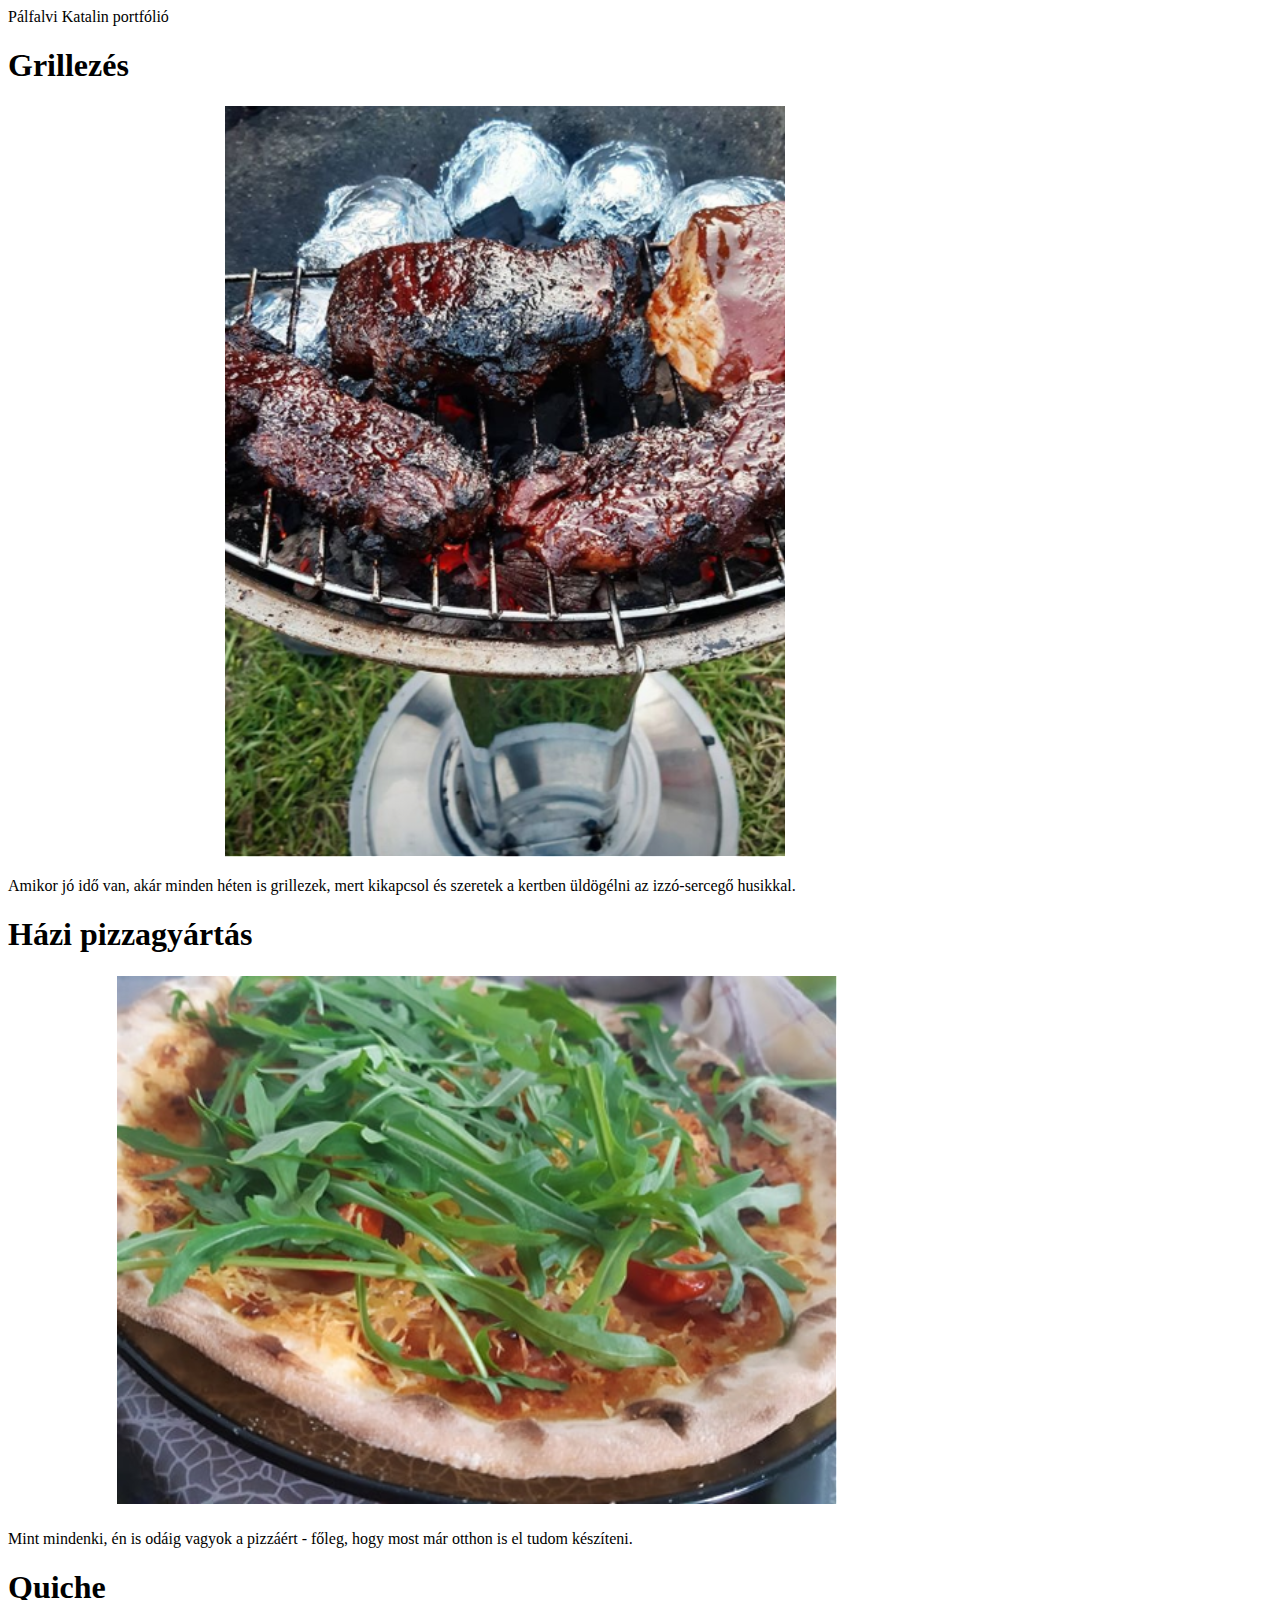
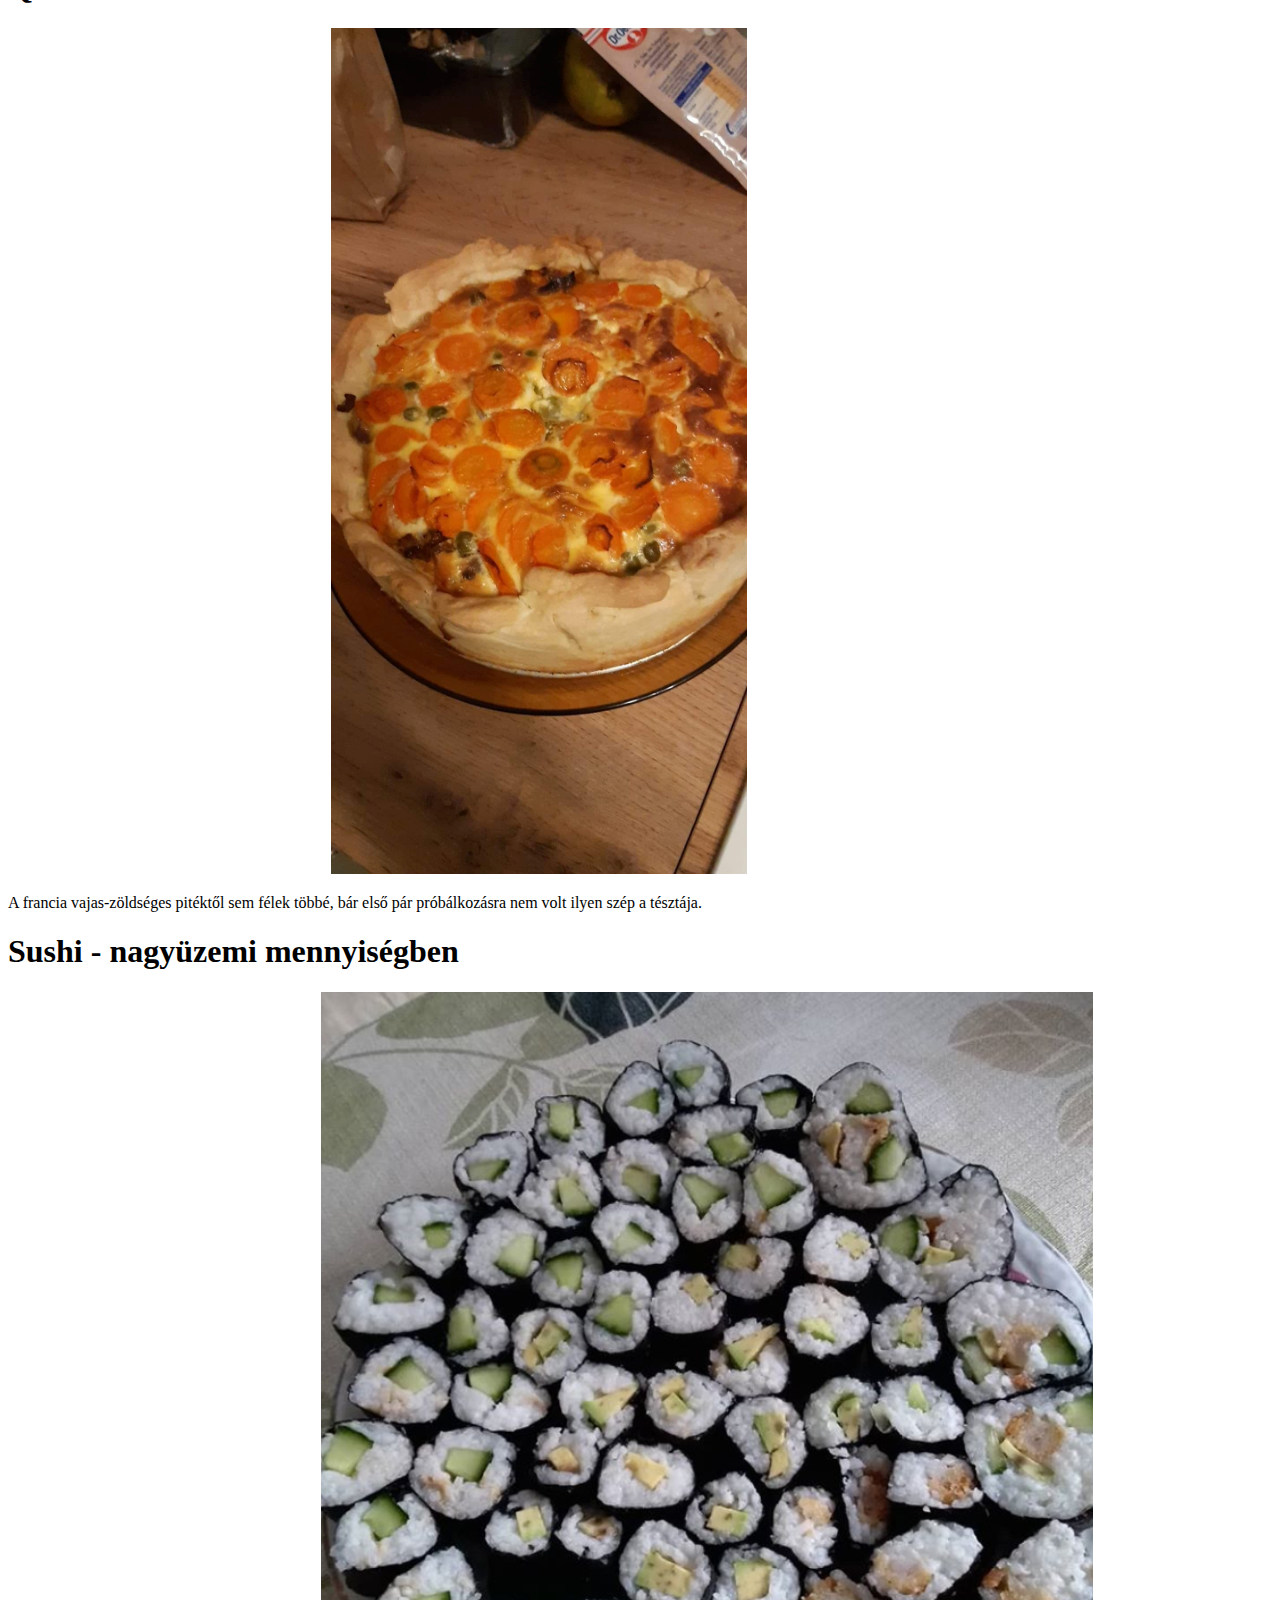
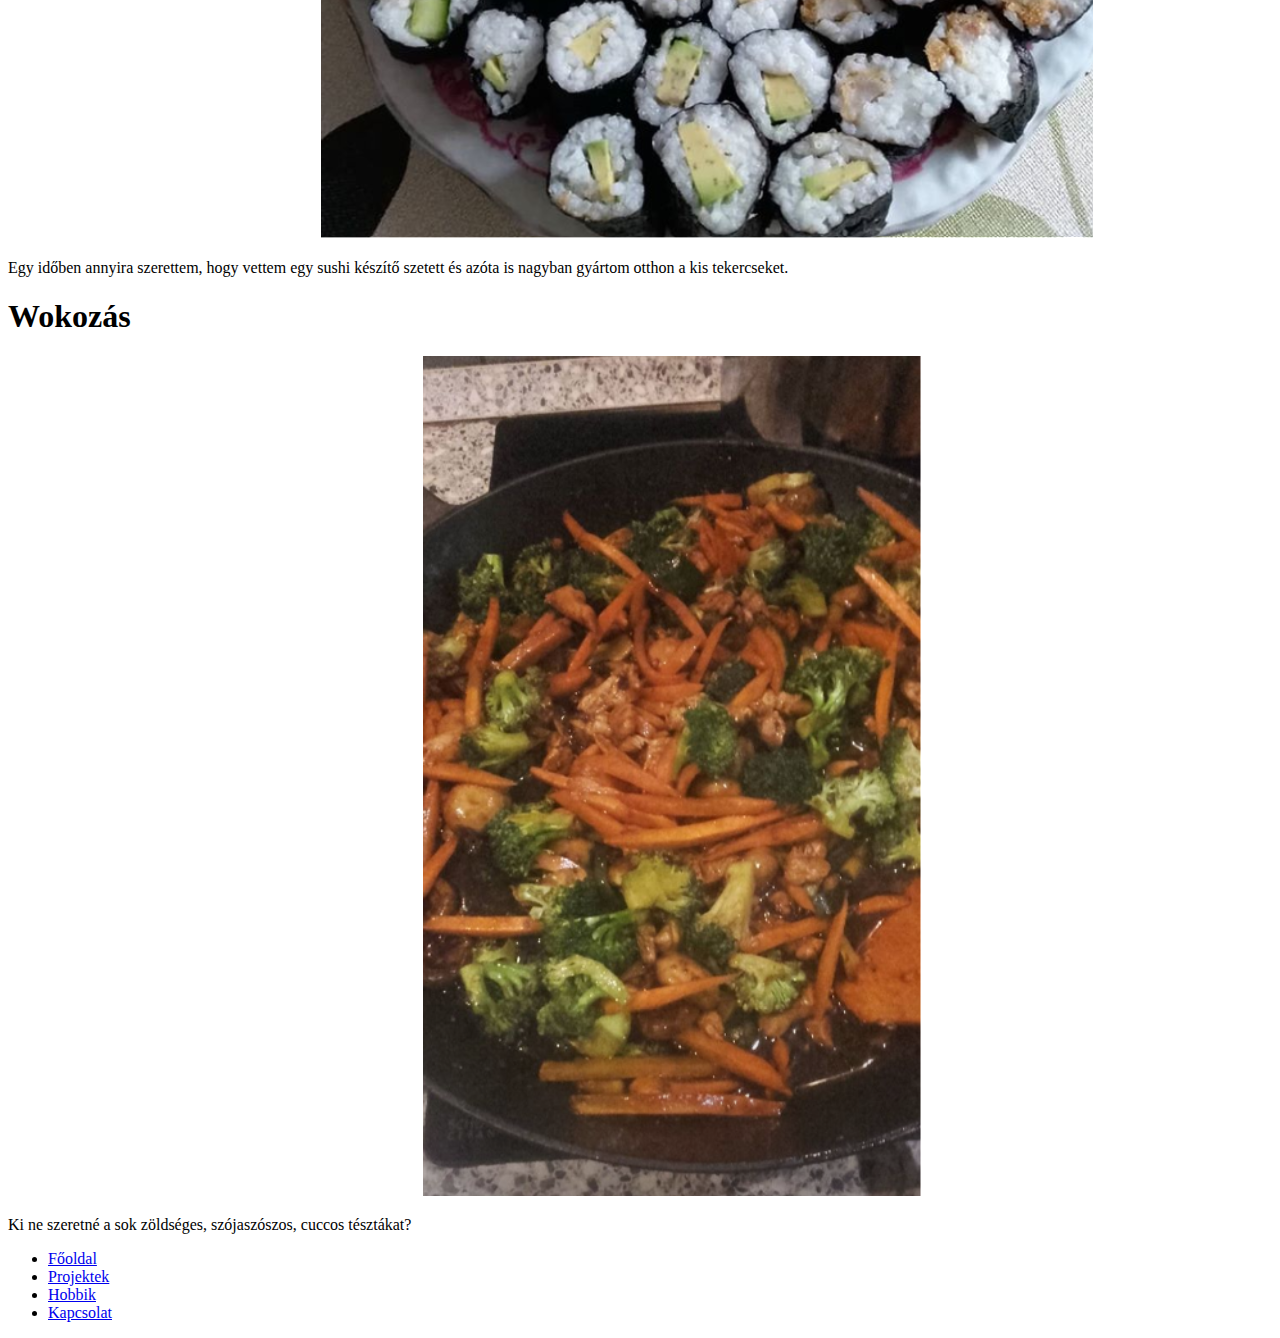
==== hobbik.html @ 7736542a "first commit" ====
<!DOCTYPE html>
<html lang="hu">
<head>
	<title>Pálfalvi Katalin portfólió </title>
	<meta charset="UTF-8">
	<meta name="viewport" content="width=device-width, initial-scale=1.0">
	<link rel="stylesheet" type="text/css" href="css/style.css">
	<link rel="icon" type="image/png" href="pics/favicon.png">
</head>

<body>
	<div class="wrapper">
		<header>
			Pálfalvi Katalin portfólió
		</header>
		
		<div class="content">
			
			<main>
				<div class="tartalom">
					<div class="tartalom-box">
						<h1> Grillezés</h1>
						<img src="pics/grill.png" alt="Grill" class="float-left">
						<p> Amikor jó idő van, akár minden héten is grillezek, mert kikapcsol és szeretek a kertben üldögélni az izzó-sercegő husikkal.</p>
						
					</div>
				<div class="tartalom-box">
						<h1> Házi pizzagyártás</h1>
						<img src="pics/pizza1.png" alt="Pizza" class="float-left">
						<p> Mint mindenki, én is odáig vagyok a pizzáért - főleg, hogy most már otthon is el tudom készíteni. </p>
						
				</div>
				<div class="tartalom-box">
						<h1> Quiche</h1>
						<img src="pics/quiche.png" alt="Quiche" class="float-left">
						<p> A francia vajas-zöldséges pitéktől sem félek többé, bár első pár próbálkozásra nem volt ilyen szép a tésztája. </p>
						
				</div>
				<div class="tartalom-box">
						<h1>Sushi - nagyüzemi mennyiségben</h1>
							<img src="pics/sushi1.png" alt="Sushi" class="float-left">
						<p> Egy időben annyira szerettem, hogy vettem egy sushi készítő szetett és azóta is nagyban gyártom otthon a kis tekercseket. </p>
						
				</div>
				<div class="tartalom-box">
						<h1> Wokozás</h1>
						<img src="pics/wok1.png" alt="Wok" class="float-left">
						<p> Ki ne szeretné a sok zöldséges, szójaszószos, cuccos tésztákat?  </p>
						
				</div>
				</div>
			</main>
			<nav>
				<ul>
					<li> <a href="index.html">Főoldal</a></li>
					<li> <a href="projektek.html">Projektek</a></li>
					<li> <a href="hobbik.html">Hobbik</a></li>
					<li> <a href="kapcsolat.html">Kapcsolat</a></li>
				</ul>
			</nav>
			
		</div>
	</div>
	
</body>
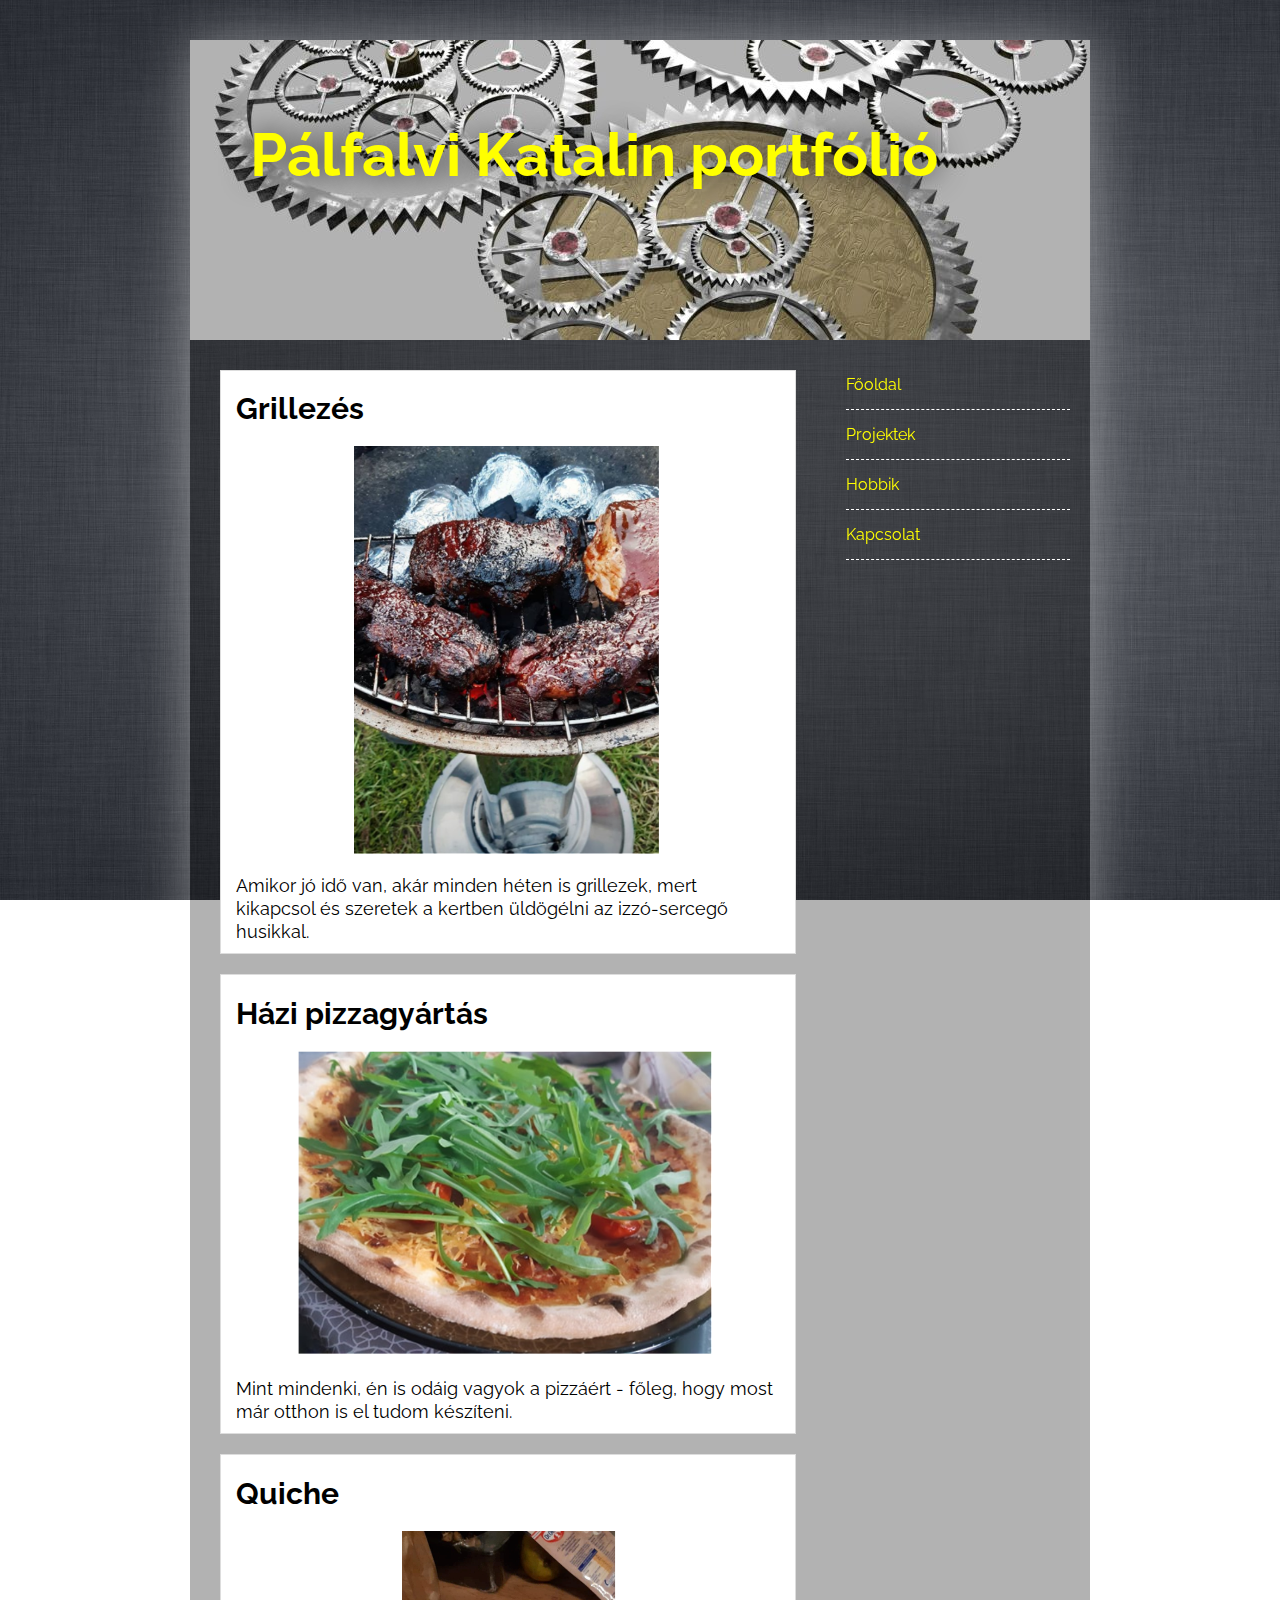
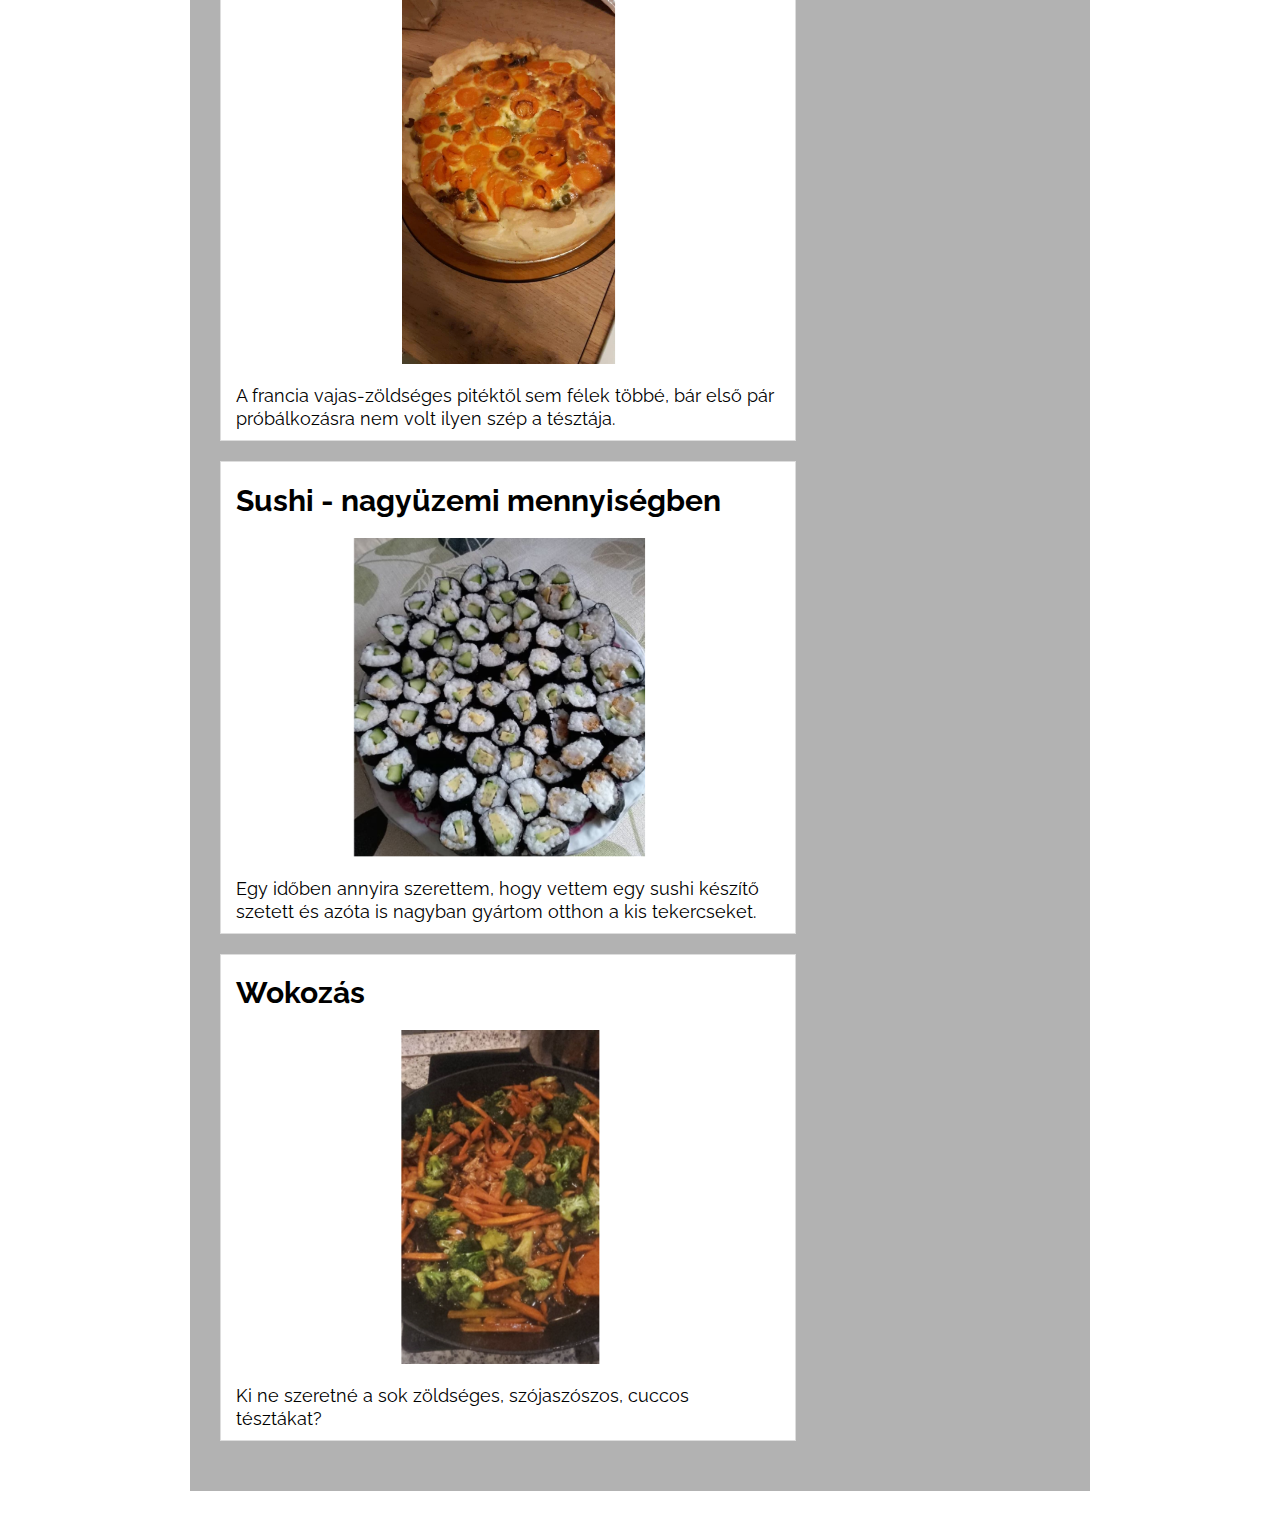
==== commit eb2f11e5: "Update hobbik.html" ====
--- a/hobbik.html
+++ b/hobbik.html
@@ -4,7 +4,7 @@
 	<title>Pálfalvi Katalin portfólió </title>
 	<meta charset="UTF-8">
 	<meta name="viewport" content="width=device-width, initial-scale=1.0">
-	<link rel="stylesheet" type="text/css" href="css/style.css">
+	<link rel="stylesheet" type="text/css" href="CSS/style.css">
 	<link rel="icon" type="image/png" href="pics/favicon.png">
 </head>
 
@@ -62,4 +62,4 @@
 		</div>
 	</div>
 	
-</body>+</body>
--- a/CSS/style.css
+++ b/CSS/style.css
@@ -0,0 +1,143 @@
+@import url('https://fonts.googleapis.com/css?family=Raleway:400,700&display=swap');
+
+body{
+	margin:0;
+	background: url('../pics/bgg.jpg') fixed;
+	font-family: 'Raleway', sans-serif;
+	background-size: cover;
+}
+img {
+	max-width:50%;
+	
+}
+
+*{
+	box-sizing: border-box;
+}
+
+header {
+	background: url('../pics/headerbg.jpg') no-repeat;
+	color: yellow;
+	font-size: 60px;
+	font-weight: 700;
+	padding: 80px 60px;
+	text-shadow: 0 0 30px rgba(0,0,0,.8);
+	height: 300px;
+	position:relative;
+
+}
+.wrapper {
+	max-width: 900px;
+	margin: 40px auto;
+	box-shadow: 0 0 50px rgba(255,255,255,.4)
+}
+.content{
+	background: rgba(0,0,0,.3);
+	display:flex;
+	flex-direction: row;
+	flex-wrap: nowrap;
+	align-items: stretch;
+	
+	
+}
+.content::after {
+	content: "";
+	clear:both;
+	display: table;
+	
+}
+.tartalom-box{
+	
+	background:white;
+	border: 1px solid #ddd;
+	padding: 0 0 10px 0;
+	margin: 0 10px 20px 10px;
+	position:relative;
+
+
+	
+}
+.tartalom {
+	display:felx;
+	flex-wrap: wrap;
+	margin: 0 -10px;
+
+}
+main{
+	width:70vw;
+	float: left;
+	text-align:justify:;
+	padding: 30px;
+	
+	
+}
+
+main h1{
+	font-size: 30px;
+	word-break: break-all;
+	padding: 0 15px;
+}
+
+main p{
+	font-size: 18px;
+	line-height: 23px;
+	padding: 0 15px;
+	margin:0;
+	vertical-align: top;
+
+
+}
+main img{
+	float:left;
+	max-width:100%;
+	padding: 0 15px;
+	position: stretch ;
+	top:20;
+	left:20;
+	
+
+	
+	
+}
+
+nav {
+	width: 30vw;
+	float: left;
+	position: sticky;
+	bottom: 340px;
+	left:0;
+	top:0;
+	
+}
+nav::after{
+	content: "";
+	clear:both;
+	display:table;
+}
+nav ul {
+	margin:0;
+	padding:20px;
+	list-style: none;
+}
+nav ul li{
+	border-bottom: 1px dashed rgba(255,255,255,2);
+}
+nav a{
+	color: yellow;
+	text-decoration:none;
+	display:block;
+	padding:  15px 0;
+}
+nav a:hover {
+	padding:15px;
+	text-decoration: underline;
+	background: rgba(255,255,255,.1);
+}
+.float-left {
+	float:left;
+	margin: 0 20px 20px 0;
+}
+.float-right{
+	float:right;
+	margin: 0 0 20px 20px;
+}